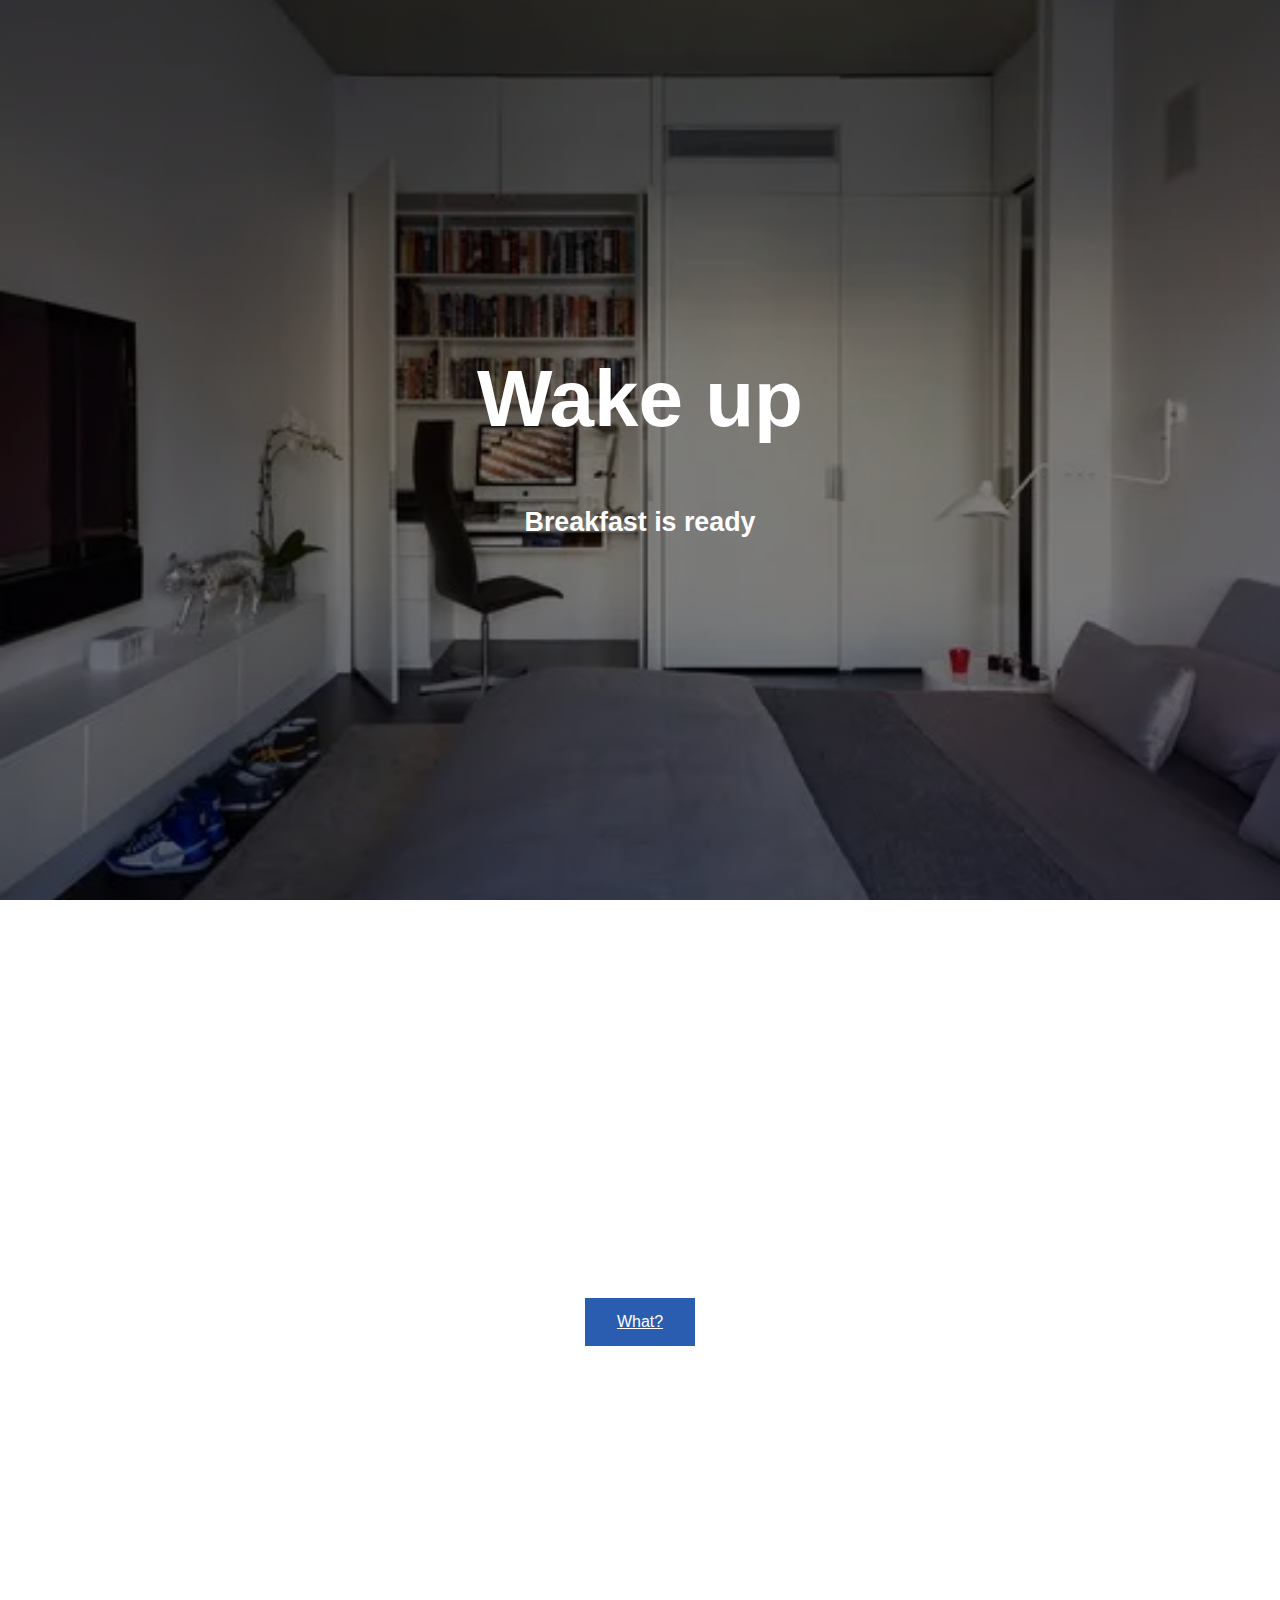
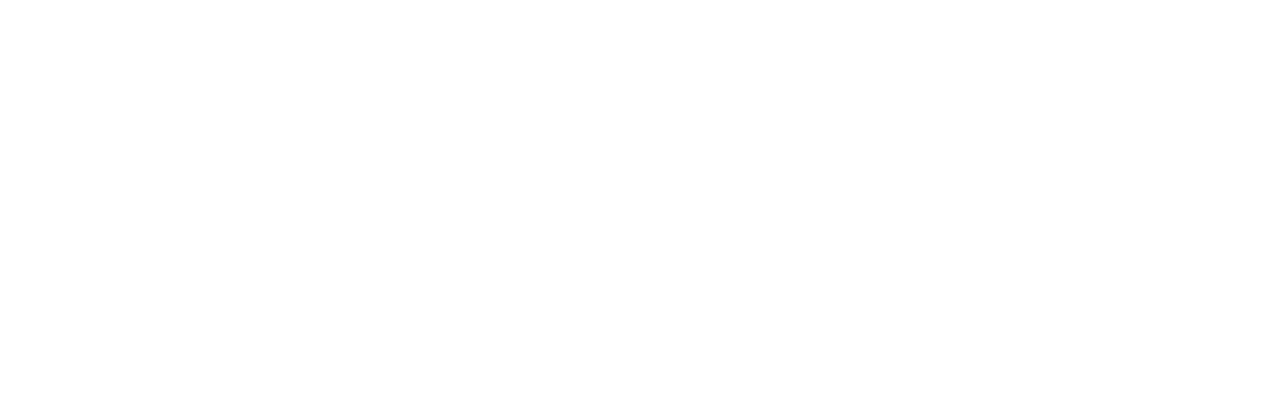
==== chap1.html @ a9f4890d "First upload" ====
<!--Looks like you're ready to get making with Pitt Fuego Webtext Generator. Good luck. Let's remember a few basic things:

1. If you haven't worked through one of our Pitt Fuego introductory tools (Electrate Fuego or I Am...A Project in Becoming), please do so. These programs will give you the basic skills to use this webtext generator.
2. Add content from code repository at the bottom of this file. Copy and paste from <div> to </div>.
3. Pay attention to file management - keep your asset names simple or use camel case.
4. Make sure your code matches your asset/file type. Code is case sensitive,
5. Describe all images and clearly label links and buttons for accessibility  purposes.
6. Consult w3.org when your code needs to do more than it does.
7. Control Z, Control Z, Control Z...
8. Publish, share, spread the Fuego!-->

<!--BTW. You can leave these hidden HTML text fields be, or delete them. They are but road signs, absent from the larger design-->

<!DOCTYPE html>
<html lang="en">
<head>
<title>Chapter 1</title>
<meta charset="UTF-8">
<meta name="viewport" content="width=device-width, initial-scale=1">
<link rel="stylesheet" type="text/css" href="style.css">
</head>


<body>

<!--To adjust hero image and text, find hero-image class on style.css-->
<div class="hero-image" style="background-image: linear-gradient(rgba(0, 0, 0, 0.5), rgba(0, 0, 0, 0.5)), url(modern-bedroom.webp)">
  <div class="hero-text">
      <h1>Wake up</h1>
      <h2>Breakfast is ready</h2>
  </div>
</div>

<!--To build your webtext, copy the code snippet (provided below) and paste into the <body> section below this line.-->



<div class="textblock" style="text-align: left; background-image: linear-gradient(rgba(0, 0, 0, 0.5), rgba(0, 0, 0, 0.5)), url(breakfast.png);height: 100%;
background-attachment: fixed;
background-position: center;
background-repeat: no-repeat;
background-size: cover;
position: relative;
color: white">
<h2>You still feel half asleep. Definitely shouldn't have stayed out as late as you did.</h2>
  <h3>"Took you long enough, we thought you would never <a class="hiddenLink" href="chap2.html">wake up,"</a> someone comments, "your breakfast is getting cold."</h3>

  

  <div class="buttonbox">
    <a href="end2.html" class="button" aria-label="">What?</a>
 </div>

  

  </body>
     </html>




     <!--Code Snippets - Looking to add components? You've come to the right place. Copy code snippets from <div> to </div> and add to the body section. Adjust class properties on style.css.


     ***Add Text Block***

     (Format textblock using inline styling: text-align: left, center, justify, right; Format text: Italics: <em>italics</em>; Bold: <b>bold</b>; Link Website: <a href="link">LinkName</a>; Link Asset: <a href=filename.pdf>FileName</a>; Line Breaks: <br></br>)

     (use <h3> header and <p> for longer content)

     <div class="textblock" style="text-align: left">
         <h2>Header</h2>
         <h3>We recommend using our mobile-ready text sizing. Lorem ipsum dolor sit amet, consectetur adipiscing elit, sed do eiusmod tempor incididunt ut labore et dolore magna aliqua. Ut enim ad minim veniam, quis nostrud exercitation ullamco laboris nisi ut aliquip ex ea commodo consequat. Duis aute irure dolor in reprehenderit in voluptate velit esse cillum dolore eu fugiat nulla pariatur. Excepteur sint occaecat cupidatat non proident, sunt in culpa qui officia deserunt mollit anim id est laborum.</h3>
     </div>



     ***Add Block Quote***

     (Format text: Italics: <em>italics</em>; Bold: <b>bold</b>. For more stylings, find blockquote class on style.css)

     <div class="blockquote" style="text-align: center">
         <h2>Excepteur sint occaecat cupidatat non proident!</h2>
     </div>



     ***Add Bulleted Points to Textblock***

     (Change <ul></ul> to <ol></ol> to change from unordered list to ordered list. For more stylings, find the ul/li classes on style.css)

     <div class= "ul">
             <li>first</li>
             <li>second</li>
             <li>third</li>
     </div>

     -or- (try a nested list)

     <div class="ul">
         <li>Coffee</li>
         <li>Tea
           <ul>
             <li>Black tea</li>
             <li>Green tea</li>
           </ul>
          </li>
         <li>Milk</li>
      </div>



      ***Add a Button***

      (Clearly label button for accessibility purposes. If this is not possible, include: aria-label=”label for accessibility purposes.” For more stylings, find button class on style.css)

      <div class="buttonbox">
         <a href="https://pitt-fuego.github.io/Pitt-Fuego-Coding-Tools/" class="button" aria-label="">Button</a>
      </div>




     ***Embed YouTube Video***

     <div class="video">
       <div class="video-container">
         <iframe width="560" height="315" src="https://www.youtube.com/embed/QzMJtLUncIg" title="YouTube video player" frameborder="0" allow="accelerometer; autoplay; clipboard-write; encrypted-media; gyroscope; picture-in-picture" allowfullscreen></iframe>
     </div>
         <p>Add a caption.</p>
     </div>



     ***Add a Standard Image***

     (Control image properties with inline width value.)

     <img src="fuego.jpg" alt="describe the image HERE for accessibility purposes" style="width:30%;" class="center-img">
     <p style="text-align: center"><em>Add a caption.</em></p>



     ***Add Image Block with Padding and Caption*** (Control image properties with inline width value.)

     <div class="imgageblock">
         <img src="fuego.jpg" alt="describe the image HERE for accessibility purposes" style="width:100%;">
          <p style="text-align: center"><em>Add a caption.</em></p>
     </div>



     ***Add a Photo Grid***

     <div class="photogrid">
     <div class="row">
         <div class="column">
             <img src="pgrid1.jpg" alt="describe the image HERE for accessibility purposes">
             <img src="pgrid2.jpg" alt="describe the image HERE for accessibility purposes">
         </div>
         <div class="column">
             <img src="pgrid3.jpg" alt="describe the image HERE for accessibility purposes">
             <img src="pgrid4.jpg" alt="describe the image HERE for accessibility purposes">
         </div>
         <div class="column">
             <img src="pgrid5.jpg" alt="describe the image HERE for accessibility purposes">
             <img src="pgrid6.jpg" alt="describe the image HERE for accessibility purposes">
         </div>
     </div>
         <p><em>Add a caption.</em></p>
     </div>



     ***Add a Parallax Window***

     (To adjust window, find parallax class on style.css)

     <div class="parallax"></div>



     ***Add a Copyright Footer***

     <div id="footer">
       <p>Copyright Your Name, Year.</p>
     </div>




     ***Need something that's not here? Then you probably don't need it. But okay...go to w3 Schools***



     Looking to publish this webtext in GitHub? Here are your next steps:

     Sign in to GitHub. Create a new repository. Name it. Click “uploading an existing file,” then select/drag and drop all of your files... all of them, index.html. style.css, readme, and your image assets. Click "commit." Now go to your repository "settings." Scroll down to "Pages." Here you will change "source" from "none" to "main" branch. This will publish your webtext online. Copy your URL from this settings page...and now it's time to circulate your webtext! Peace and love only, Stephen Quigley, University of Pittsburgh, 2021.-->
---- style.css ----
body, html {
  height: 100%;
  margin: 0;
  font-family: Arial, Helvetica, sans-serif;
}

.hero-image {
    /* - HERO -
    This code controls your "hero image." You will need to change hero.jpg to match your asset */
    background-image: linear-gradient(rgba(0, 0, 0, 0.5), rgba(0, 0, 0, 0.5)), url("hero.jpg");
    height: 100%;
    background-attachment: fixed;
    background-position: center;
    background-repeat: no-repeat;
    background-size: cover;
    position: relative;
}

/* Places text in the middle of the image */
.hero-text {
    text-align: center;
    position: absolute;
    top: 50%;
    left: 50%;
    transform: translate(-50%, -50%);
    color: white;
    font-size: 250%;
}

.hero-text h2 {
    /* This section adds the text stylings for your hero block */
    display: block;
    font-size: 0.67em;
    margin-block-start: 2.33em;
    margin-block-end: 2.33em;
    margin-inline-start: 0px;
    margin-inline-end: 0px;
    font-weight: bold;
  }

.textblock {
    padding-top: 100px;
    padding-bottom: 100px;
    padding-left: 100px;
    padding-right: 100px;
  }


.blockquote {
    background-color: gray;
    border-top: 3px solid #000;
    border-bottom: 3px solid #000;
    padding-left: 20px;
    padding-right: 20px;
    margin: 10%;
}

/* Change your button colors and other attributes here. */
.buttonbox {
    display: flex;
    justify-content: center;
    align-items: center;
    height: 200px;
    border: 0px solid black;
}

.button {
    background-color: #2A5DB0;
    border: none;
    color: white;
    padding: 15px 32px;
    text-align: center;
    display: inline-block;
    font-size: 16px;
    cursor: pointer;
}

.button:hover {
    background-color: #4682B4;
}

/* Change unordered list from disc (default) to circle, square, or none. */
.ul {
    list-style-type: disc;
    font-size: 20pt;
    padding: 20px;
}

/* Change orderd list from upper-roman to lower-alpha. */
.ol {
    list-style-type: upper-roman;
    font-size: 20pt;
    padding: 20px;
}

/* Learn other list conventions: https://www.w3schools.com/cssref/pr_list-style-type.asp */

.video {
    text-align: center;
}

.video-container {
  	position:relative;
  	padding-bottom:56.25%;
  	padding-top:30px;
  	height:0;
  	overflow:hidden;
    text-align: center;
  }

.video-container iframe, .video-container object, .video-container embed {
  	position:absolute;
  	top:0;
  	left:0;
  	width:100%;
  	height:100%;
  }


/* Preset Image Controls

This section of CSS helps organize images to position and center the image to scale nicely on all screens */

.center-img {
  display: block;
  margin-left: auto;
  margin-right: auto;
}

.imgageblock {
      display: block;
      margin-left: auto;
      margin-right: auto;
      padding-top: 100px;
      padding-bottom: 100px;
  }


/*  - PARALLAX -
This code controls that cool parallax image and scrolling effect. Change the image "fuego.jpg" below to match your asset.*/


.parallax {
    background-image: url("parallax.jpg");

    /* Set a specific height */
    height: 500px;

    /* control the parallax scrolling effect */
    background-attachment: fixed;
    background-position: center;
    background-repeat: no-repeat;
    background-size: cover;
    padding-top: 100px;
    padding-bottom: 100px;

}


/* This code stops the parallax image and scrolling effect for small screens--at the moment, iPhones just don't it.*/
@media screen and (max-width: 768px) {
	.parallax {
		background-attachment: inherit;
    height: 100px;
	}
}


/* -Preset Photo Grid -

The following CSS is responsible for your photo grid .row, .column, .column img and @ media all work together to create your responsive image displays. Change the images on index.html.*/

.photogrid {
   text-align: center;
   padding-top: 100px;
   padding-bottom: 100px;
}

.row {
    display: flex;
    flex-wrap: wrap;
    padding: 0 4px;
    justify-content: center;
}

/* Create 3 equal columns that sit next to each other */
.column {
    flex: 25%;
    max-width: 25%;
    padding: 0 4px;
}

.column img {
    margin-top: 8px;
    vertical-align: middle;
    width: 100%;
}

.hiddenLink {
    text-decoration: none;
    color: inherit;
}

/* Responsive layout - makes grid a one column-layout instead of two or three columns */
@media screen and (max-width: 800px) {
    .column {
        flex: 75%;
        max-width: 75%;
    }
}
/* - Preset Text Block Controls-
this CSS element centers text elements*/


/* This CSS section controls the paragraph, video blocks*/
@media screen and (min-width: 800px) {
    .textblock, .video {
        margin: auto;
        width: 50%;
        padding: 100px;
        font-size: 125%;
    }
}

@media screen and (max-width: 800px) {
    .textblock, .video {
        margin: auto;
        padding-left: 20px;
        padding-right: 20px;
        padding-top: 100px;
        padding-bottom: 1000px;
    }
}


#logo {
    padding-top: 100px;
    padding-bottom: 100px;
    padding-left: 20px;
    padding-right: 20px;
    font-size: 12pt;
    text-align: center;
  }

#footer {
        text-align: center;
    }
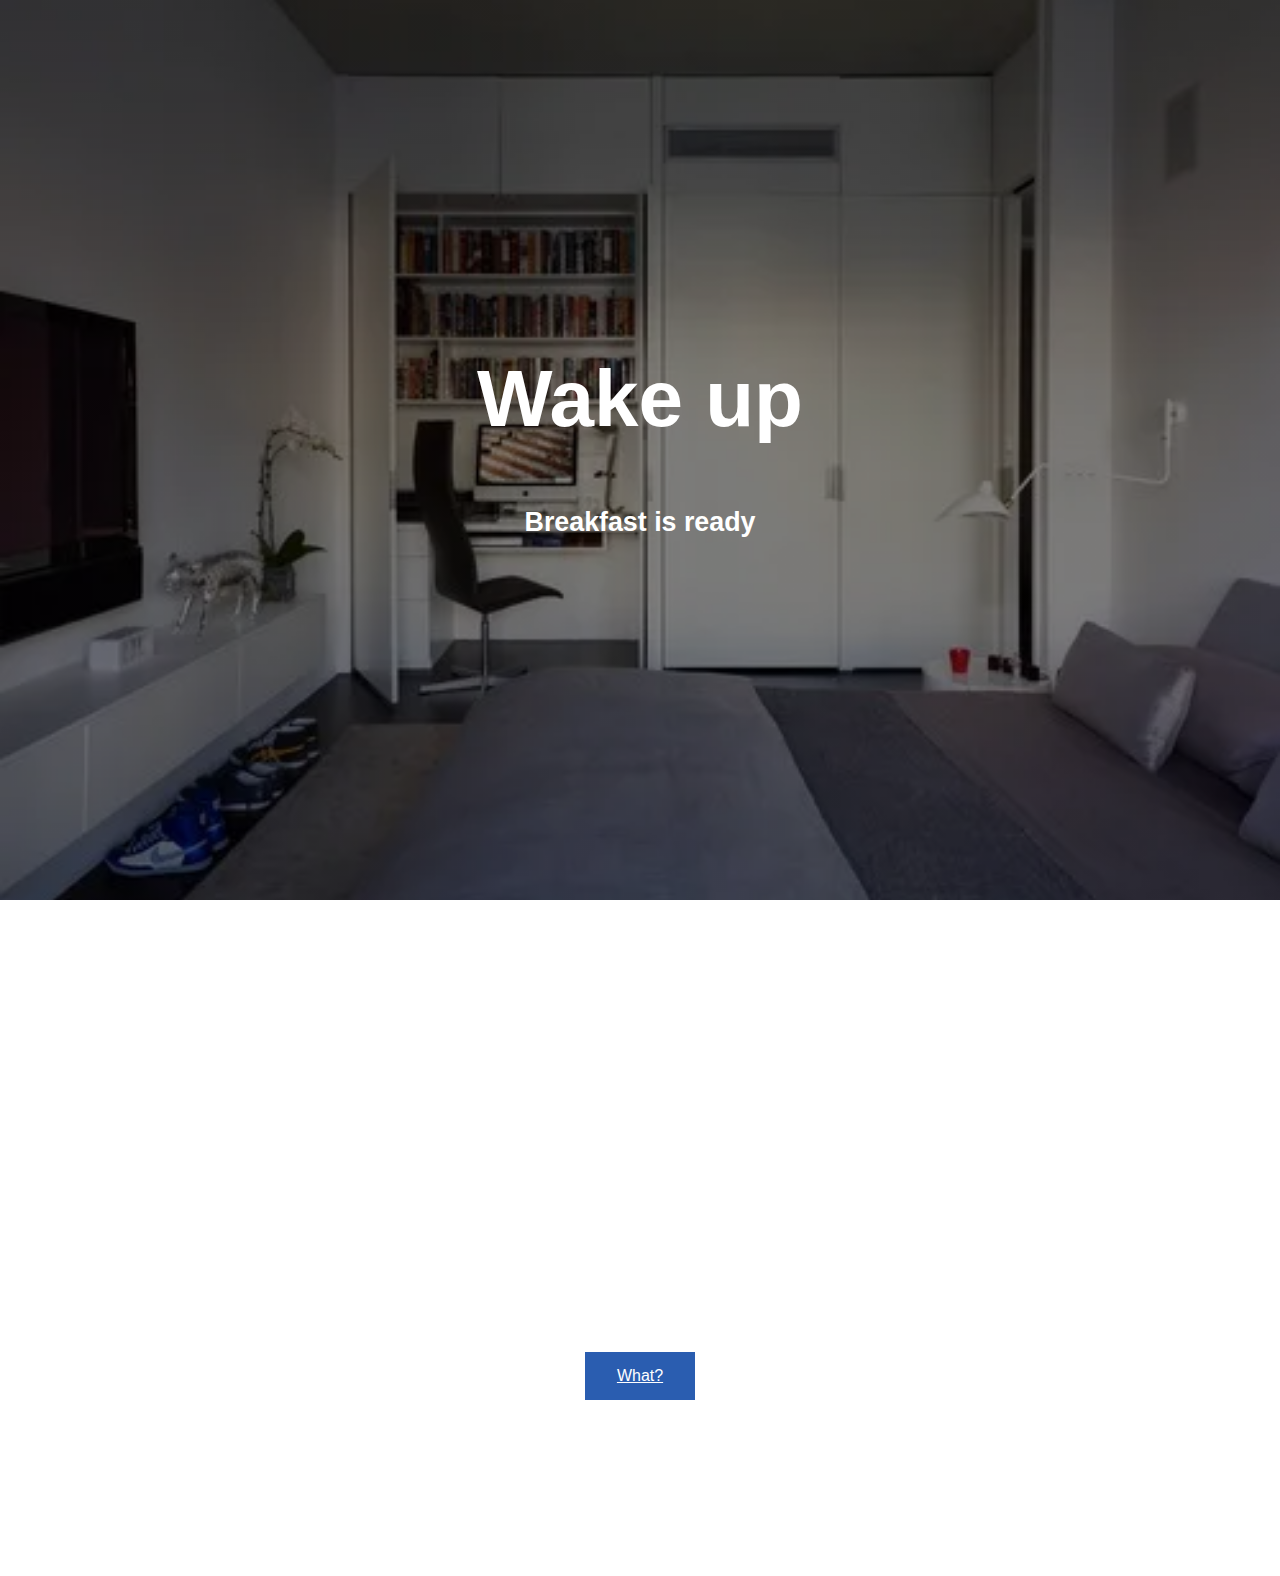
==== commit e76f3570: "chapter 1, ending 2 complete" ====
--- a/chap1.html
+++ b/chap1.html
@@ -35,15 +35,16 @@
 
 
 
-<div class="textblock" style="text-align: left; background-image: linear-gradient(rgba(0, 0, 0, 0.5), rgba(0, 0, 0, 0.5)), url(breakfast.png);height: 100%;
+<div class="textblock" style="text-align: left; background-image: linear-gradient(rgba(0, 0, 0, 0.5), rgba(0, 0, 0, 0.5)), url(breakfast.png);height: max-content;
+width: auto;
 background-attachment: fixed;
 background-position: center;
 background-repeat: no-repeat;
 background-size: cover;
 position: relative;
-color: white">
-<h2>You still feel half asleep. Definitely shouldn't have stayed out as late as you did.</h2>
-  <h3>"Took you long enough, we thought you would never <a class="hiddenLink" href="chap2.html">wake up,"</a> someone comments, "your breakfast is getting cold."</h3>
+color: white;">
+<h2>You still feel half asleep. Definitely shouldn't have stayed out as late as you did. But you're home now</h2>
+  <h3>"Took you long enough, we thought you would never <a class="hiddenLink" href="chap2.html">wake up,"</a> someone comments, "your breakfast is getting cold."<br/><br/>There's a nice breakfast laid out in front of you. But you don't feel awake enough to process what was just said to you.</h3>
 
   
 
